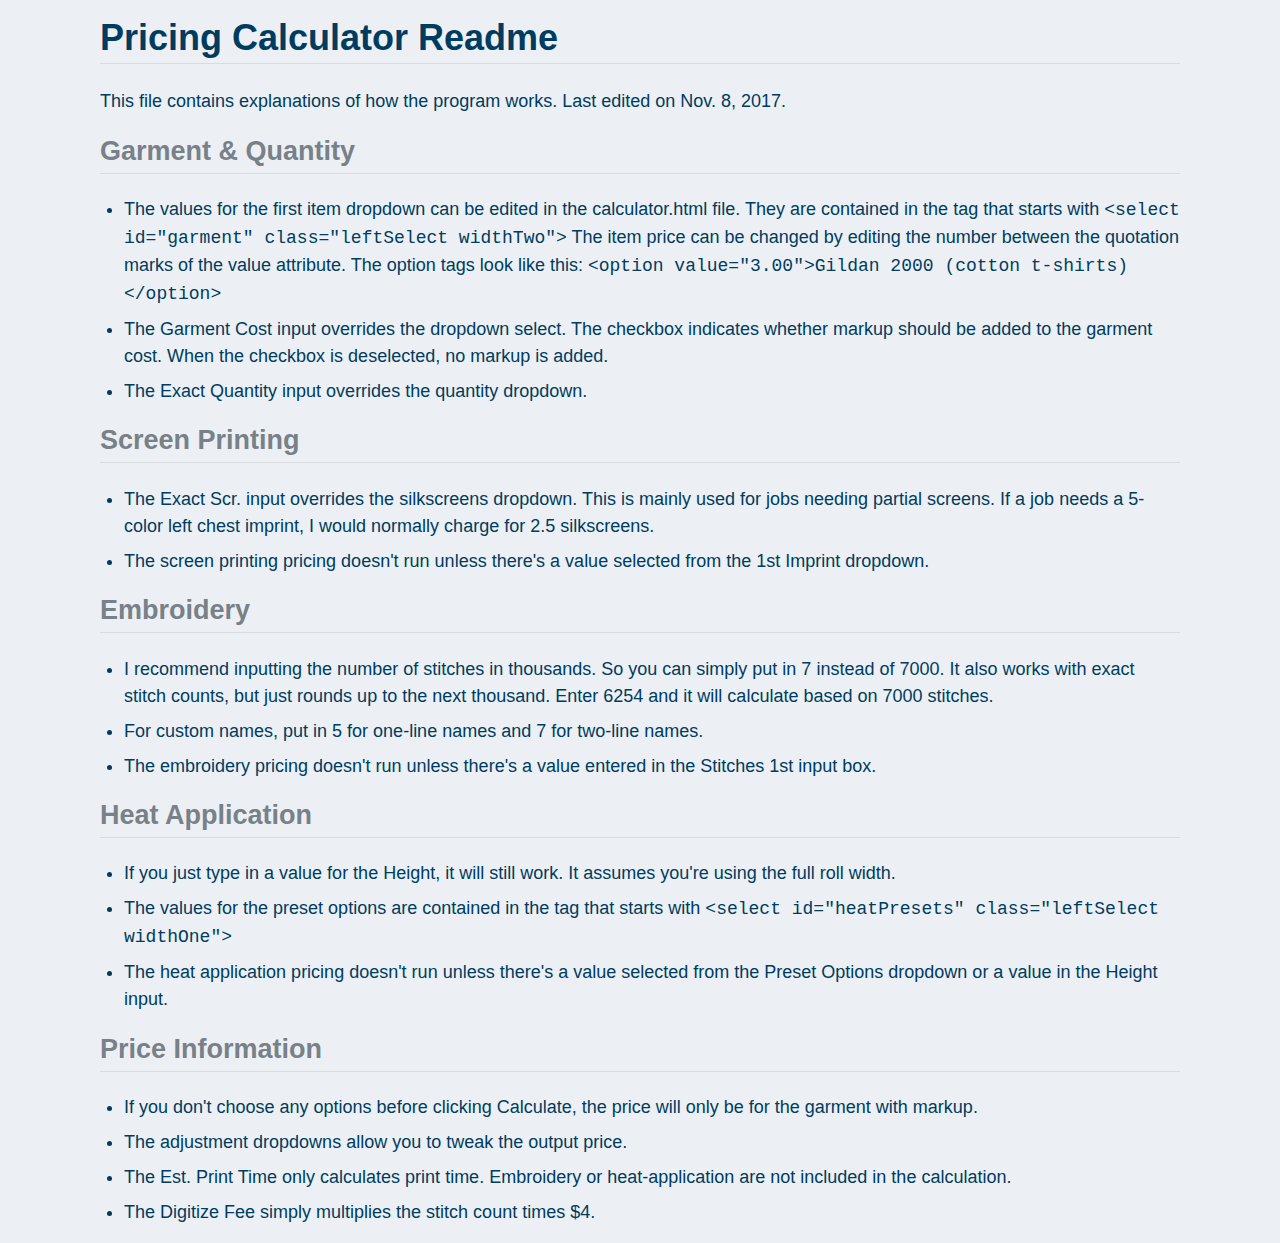
==== help.html @ 38ddf288 "Initial Commit - June 13, 2018" ====
<!doctype html>

<html lang="en">

<head>

	<meta charset="utf-8" />
	<meta name="viewport" content="width=device-width, initial-scale=1.0">
	<title>Readme</title>
	<link rel="stylesheet" href="helpstyle.css" />

</head>

<body>

	<div class="wrapper">

		<h1>Pricing Calculator Readme</h1>

		<p>This file contains explanations of how the program works. Last edited on Nov. 8, 2017.</p>

		<h2>Garment &amp; Quantity</h2>

		<ul>
			<li>The values for the first item dropdown can be edited in the calculator.html file. They are contained in the tag that starts with <code>&lt;select id="garment" class="leftSelect widthTwo"&gt;</code> The item price can be changed by editing the number between the quotation marks of the value attribute. The option tags look like this: <code>&lt;option value="3.00"&gt;Gildan 2000 (cotton t-shirts)&lt;/option&gt;</code></li>
			<li>The Garment Cost input overrides the dropdown select. The checkbox indicates whether markup should be added to the garment cost. When the checkbox is deselected, no markup is added.</li>
			<li>The Exact Quantity input overrides the quantity dropdown.</li>
		</ul>

		<h2>Screen Printing</h2>

		<ul>
			<li>The Exact Scr. input overrides the silkscreens dropdown. This is mainly used for jobs needing partial screens. If a job needs a 5-color left chest imprint, I would normally charge for 2.5 silkscreens.</li>
			<li>The screen printing pricing doesn't run unless there's a value selected from the 1st Imprint dropdown.</li>
		</ul>		

		<h2>Embroidery</h2>

		<ul>
			<li>I recommend inputting the number of stitches in thousands. So you can simply put in 7 instead of 7000. It also works with exact stitch counts, but just rounds up to the next thousand. Enter 6254 and it will calculate based on 7000 stitches.</li>
			<li>For custom names, put in 5 for one-line names and 7 for two-line names.</li>
			<li>The embroidery pricing doesn't run unless there's a value entered in the Stitches 1st input box.</li>
		</ul>		

		<h2>Heat Application</h2>

		<ul>
			<li>If you just type in a value for the Height, it will still work. It assumes you're using the full roll width.</li>
			<li>The values for the preset options are contained in the tag that starts with <code>&lt;select id="heatPresets" class="leftSelect widthOne"&gt;</code></li>
			<li>The heat application pricing doesn't run unless there's a value selected from the Preset Options dropdown or a value in the Height input.</li>
		</ul>	

		<h2>Price Information</h2>

		<ul>
			<li>If you don't choose any options before clicking Calculate, the price will only be for the garment with markup.</li>
			<li>The adjustment dropdowns allow you to tweak the output price.</li>
			<li>The Est. Print Time only calculates print time. Embroidery or heat-application are not included in the calculation.</li>
			<li>The Digitize Fee simply multiplies the stitch count times $4.</li>
		</ul>	

	</div>

</body>

</html>
---- helpstyle.css ----
html {
  background-color: #ecf0f4;
  color: #003c60;
  font-family: Helvetica, Arial, sans-serif;
  font-size: 18px;
  line-height: 1.5em; }

.wrapper {
  width: 1080px;
  margin: auto; }

h1 {
  padding-bottom: 12px;
  border-bottom: 1px solid #d8dce0; }

h2 {
  color: #788088;
  padding-bottom: 8px;
  border-bottom: 1px solid #d8dce0; }

ul {
  padding-left: 24px; }

li {
  margin-bottom: 8px; }

/*# sourceMappingURL=helpstyle.css.map */
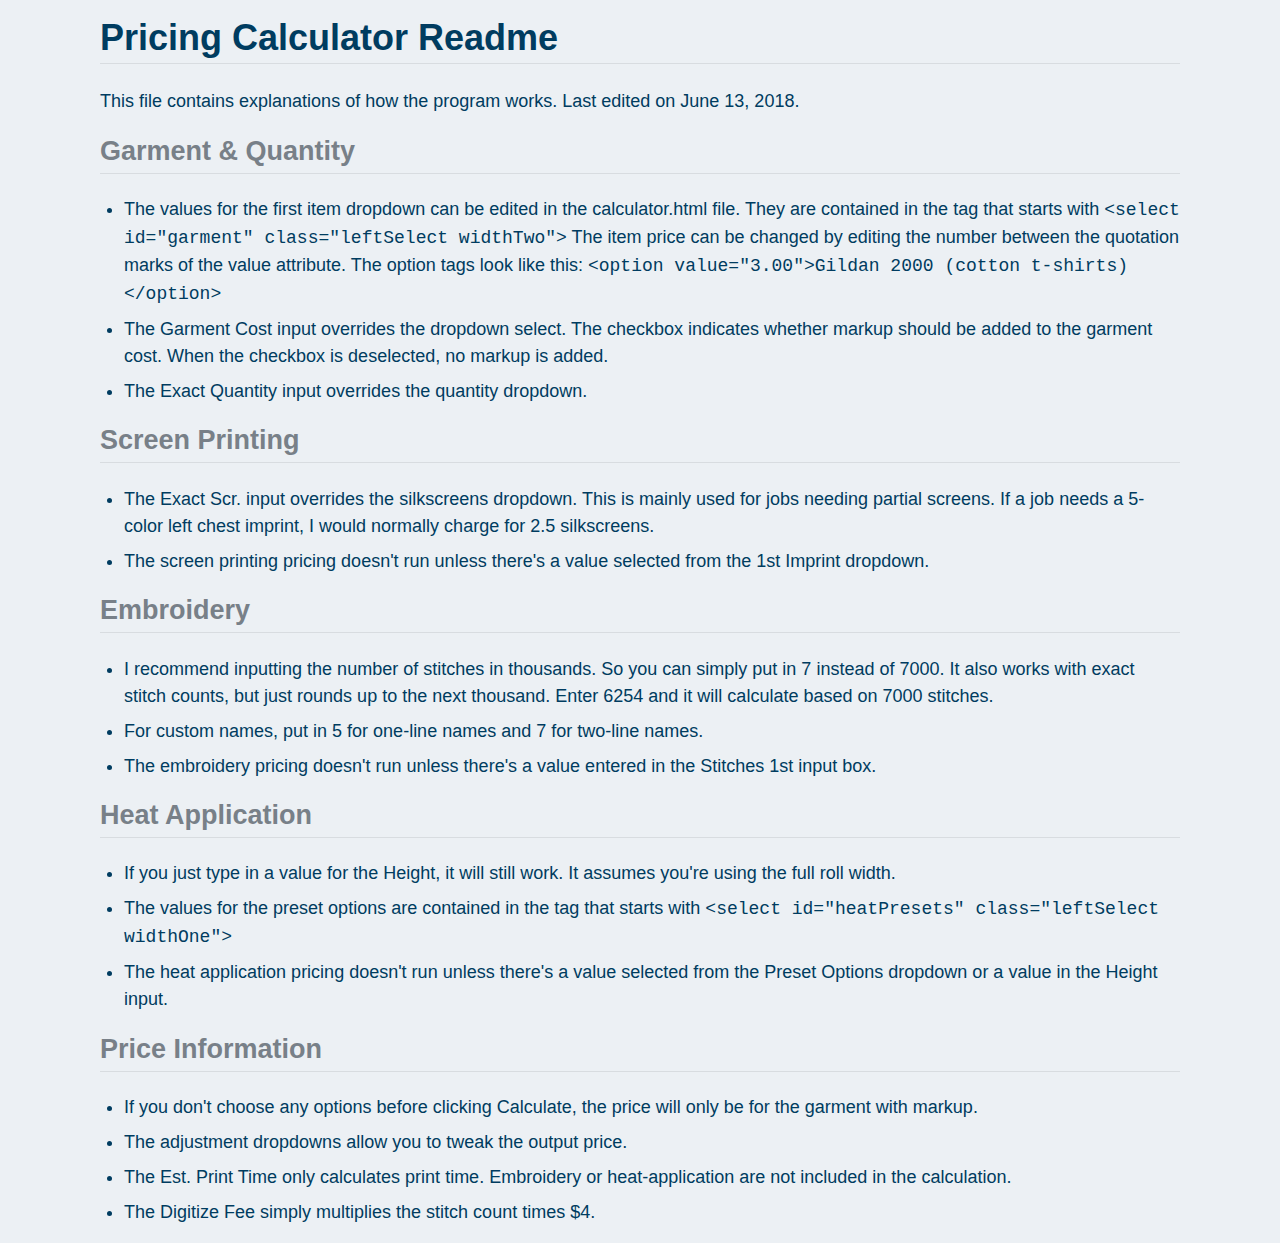
==== commit 51421247: "Fixed error with heat-application cost." ====
--- a/help.html
+++ b/help.html
@@ -17,7 +17,7 @@
 
 		<h1>Pricing Calculator Readme</h1>
 
-		<p>This file contains explanations of how the program works. Last edited on Nov. 8, 2017.</p>
+		<p>This file contains explanations of how the program works. Last edited on June 13, 2018.</p>
 
 		<h2>Garment &amp; Quantity</h2>
 
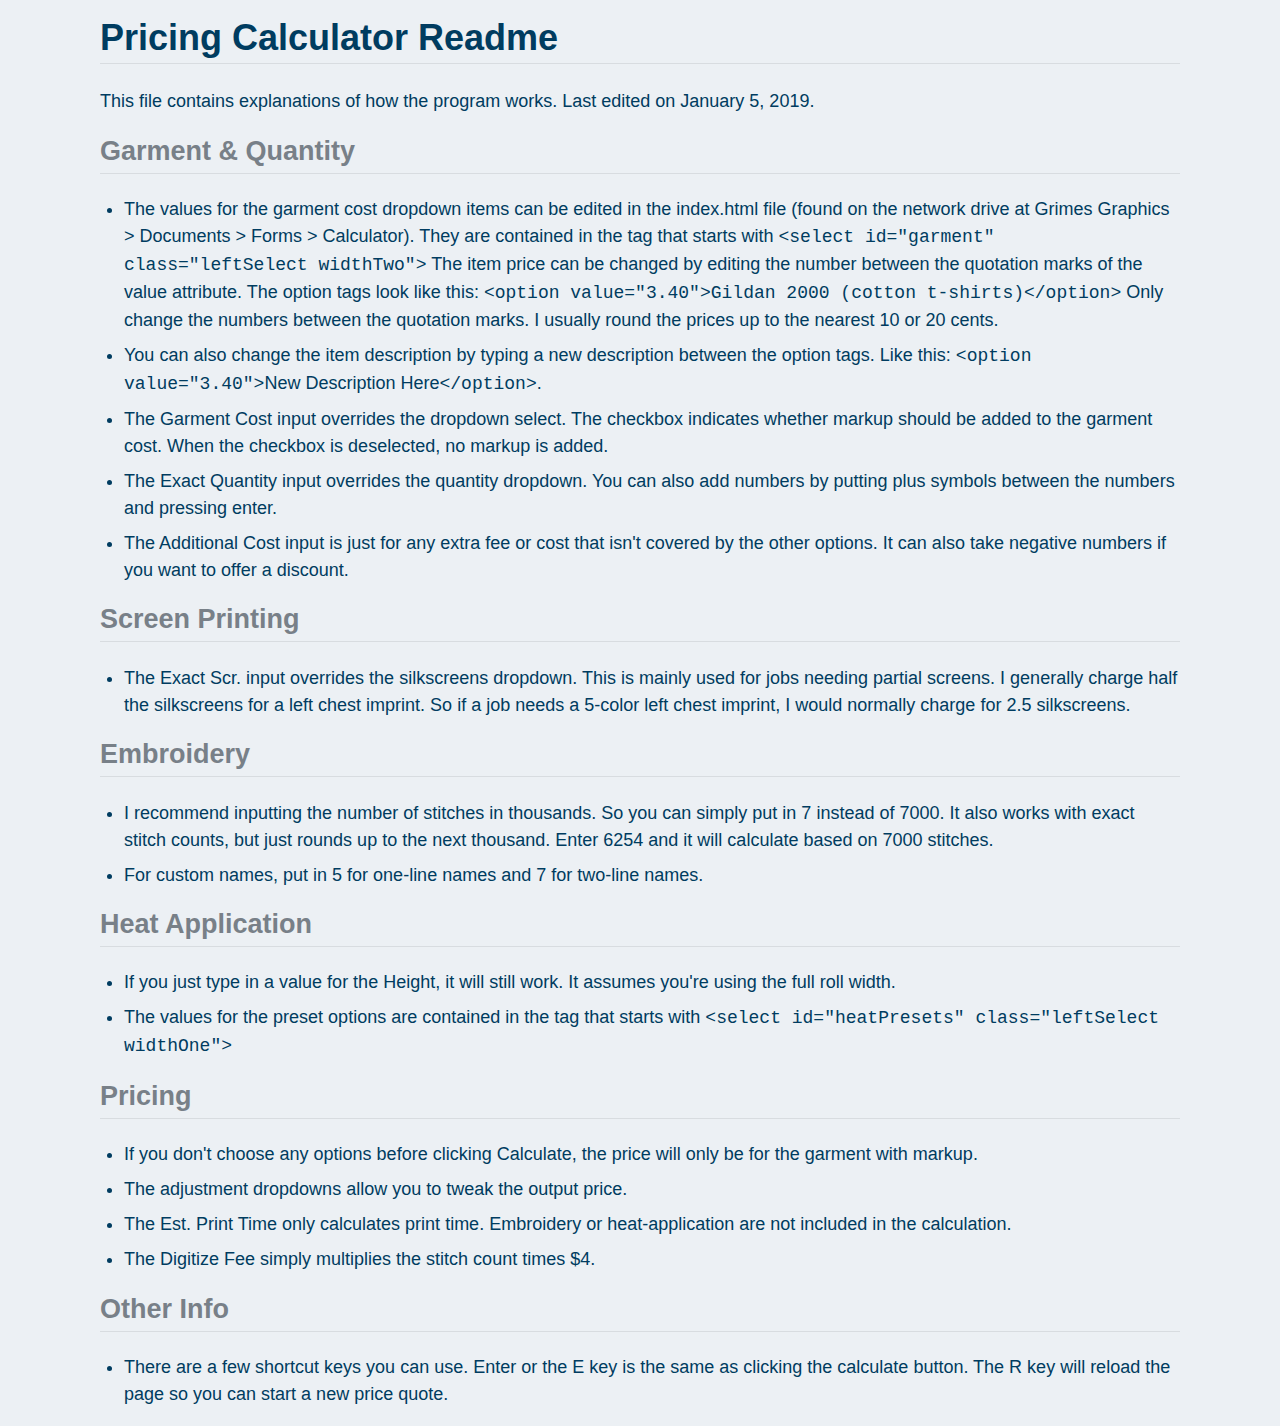
==== commit 4fb92032: "updated the readme" ====
--- a/help.html
+++ b/help.html
@@ -1,66 +1,103 @@
-<!doctype html>
+<!DOCTYPE html>
 
 <html lang="en">
+  <head>
+    <meta charset="utf-8" />
+    <meta name="viewport" content="width=device-width, initial-scale=1.0" />
+    <title>Readme</title>
+    <link rel="stylesheet" href="helpstyle.css" />
+  </head>
 
-<head>
+  <body>
+    <div class="wrapper">
+      <h1>Pricing Calculator Readme</h1>
 
-	<meta charset="utf-8" />
-	<meta name="viewport" content="width=device-width, initial-scale=1.0">
-	<title>Readme</title>
-	<link rel="stylesheet" href="helpstyle.css" />
+      <p>This file contains explanations of how the program works. Last edited on January 5, 2019.</p>
 
-</head>
+      <h2>Garment &amp; Quantity</h2>
 
-<body>
+      <ul>
+        <li>
+          The values for the garment cost dropdown items can be edited in the index.html file (found on the network
+          drive at Grimes Graphics > Documents > Forms > Calculator). They are contained in the tag that starts with
+          <code>&lt;select id="garment" class="leftSelect widthTwo"&gt;</code> The item price can be changed by editing
+          the number between the quotation marks of the value attribute. The option tags look like this:
+          <code>&lt;option value="3.40"&gt;Gildan 2000 (cotton t-shirts)&lt;/option&gt;</code> Only change the numbers
+          between the quotation marks. I usually round the prices up to the nearest 10 or 20 cents.
+        </li>
+        <li>
+          You can also change the item description by typing a new description between the option tags. Like this:
+          <code>&lt;option value="3.40"&gt;</code>New Description Here<code>&lt;/option&gt;</code>.
+        </li>
+        <li>
+          The Garment Cost input overrides the dropdown select. The checkbox indicates whether markup should be added to
+          the garment cost. When the checkbox is deselected, no markup is added.
+        </li>
+        <li>
+          The Exact Quantity input overrides the quantity dropdown. You can also add numbers by putting plus symbols
+          between the numbers and pressing enter.
+        </li>
+        <li>
+          The Additional Cost input is just for any extra fee or cost that isn't covered by the other options. It can
+          also take negative numbers if you want to offer a discount.
+        </li>
+      </ul>
 
-	<div class="wrapper">
+      <h2>Screen Printing</h2>
 
-		<h1>Pricing Calculator Readme</h1>
+      <ul>
+        <li>
+          The Exact Scr. input overrides the silkscreens dropdown. This is mainly used for jobs needing partial screens.
+          I generally charge half the silkscreens for a left chest imprint. So if a job needs a 5-color left chest
+          imprint, I would normally charge for 2.5 silkscreens.
+        </li>
+      </ul>
 
-		<p>This file contains explanations of how the program works. Last edited on June 13, 2018.</p>
+      <h2>Embroidery</h2>
 
-		<h2>Garment &amp; Quantity</h2>
+      <ul>
+        <li>
+          I recommend inputting the number of stitches in thousands. So you can simply put in 7 instead of 7000. It also
+          works with exact stitch counts, but just rounds up to the next thousand. Enter 6254 and it will calculate
+          based on 7000 stitches.
+        </li>
+        <li>For custom names, put in 5 for one-line names and 7 for two-line names.</li>
+      </ul>
 
-		<ul>
-			<li>The values for the first item dropdown can be edited in the calculator.html file. They are contained in the tag that starts with <code>&lt;select id="garment" class="leftSelect widthTwo"&gt;</code> The item price can be changed by editing the number between the quotation marks of the value attribute. The option tags look like this: <code>&lt;option value="3.00"&gt;Gildan 2000 (cotton t-shirts)&lt;/option&gt;</code></li>
-			<li>The Garment Cost input overrides the dropdown select. The checkbox indicates whether markup should be added to the garment cost. When the checkbox is deselected, no markup is added.</li>
-			<li>The Exact Quantity input overrides the quantity dropdown.</li>
-		</ul>
+      <h2>Heat Application</h2>
 
-		<h2>Screen Printing</h2>
+      <ul>
+        <li>
+          If you just type in a value for the Height, it will still work. It assumes you're using the full roll width.
+        </li>
+        <li>
+          The values for the preset options are contained in the tag that starts with
+          <code>&lt;select id="heatPresets" class="leftSelect widthOne"&gt;</code>
+        </li>
+      </ul>
 
-		<ul>
-			<li>The Exact Scr. input overrides the silkscreens dropdown. This is mainly used for jobs needing partial screens. If a job needs a 5-color left chest imprint, I would normally charge for 2.5 silkscreens.</li>
-			<li>The screen printing pricing doesn't run unless there's a value selected from the 1st Imprint dropdown.</li>
-		</ul>		
+      <h2>Pricing</h2>
 
-		<h2>Embroidery</h2>
+      <ul>
+        <li>
+          If you don't choose any options before clicking Calculate, the price will only be for the garment with markup.
+        </li>
+        <li>The adjustment dropdowns allow you to tweak the output price.</li>
+        <li>
+          The Est. Print Time only calculates print time. Embroidery or heat-application are not included in the
+          calculation.
+        </li>
+        <li>The Digitize Fee simply multiplies the stitch count times $4.</li>
+      </ul>
 
-		<ul>
-			<li>I recommend inputting the number of stitches in thousands. So you can simply put in 7 instead of 7000. It also works with exact stitch counts, but just rounds up to the next thousand. Enter 6254 and it will calculate based on 7000 stitches.</li>
-			<li>For custom names, put in 5 for one-line names and 7 for two-line names.</li>
-			<li>The embroidery pricing doesn't run unless there's a value entered in the Stitches 1st input box.</li>
-		</ul>		
+      <h2>Other Info</h2>
 
-		<h2>Heat Application</h2>
-
-		<ul>
-			<li>If you just type in a value for the Height, it will still work. It assumes you're using the full roll width.</li>
-			<li>The values for the preset options are contained in the tag that starts with <code>&lt;select id="heatPresets" class="leftSelect widthOne"&gt;</code></li>
-			<li>The heat application pricing doesn't run unless there's a value selected from the Preset Options dropdown or a value in the Height input.</li>
-		</ul>	
-
-		<h2>Price Information</h2>
-
-		<ul>
-			<li>If you don't choose any options before clicking Calculate, the price will only be for the garment with markup.</li>
-			<li>The adjustment dropdowns allow you to tweak the output price.</li>
-			<li>The Est. Print Time only calculates print time. Embroidery or heat-application are not included in the calculation.</li>
-			<li>The Digitize Fee simply multiplies the stitch count times $4.</li>
-		</ul>	
-
-	</div>
-
-</body>
-
-</html>+      <ul>
+        <li>
+          There are a few shortcut keys you can use. Enter or the E key is the same as clicking the calculate button.
+          The R key will reload the page so you can start a new price quote.
+        </li>
+      </ul>
+    </div>
+  </body>
+</html>
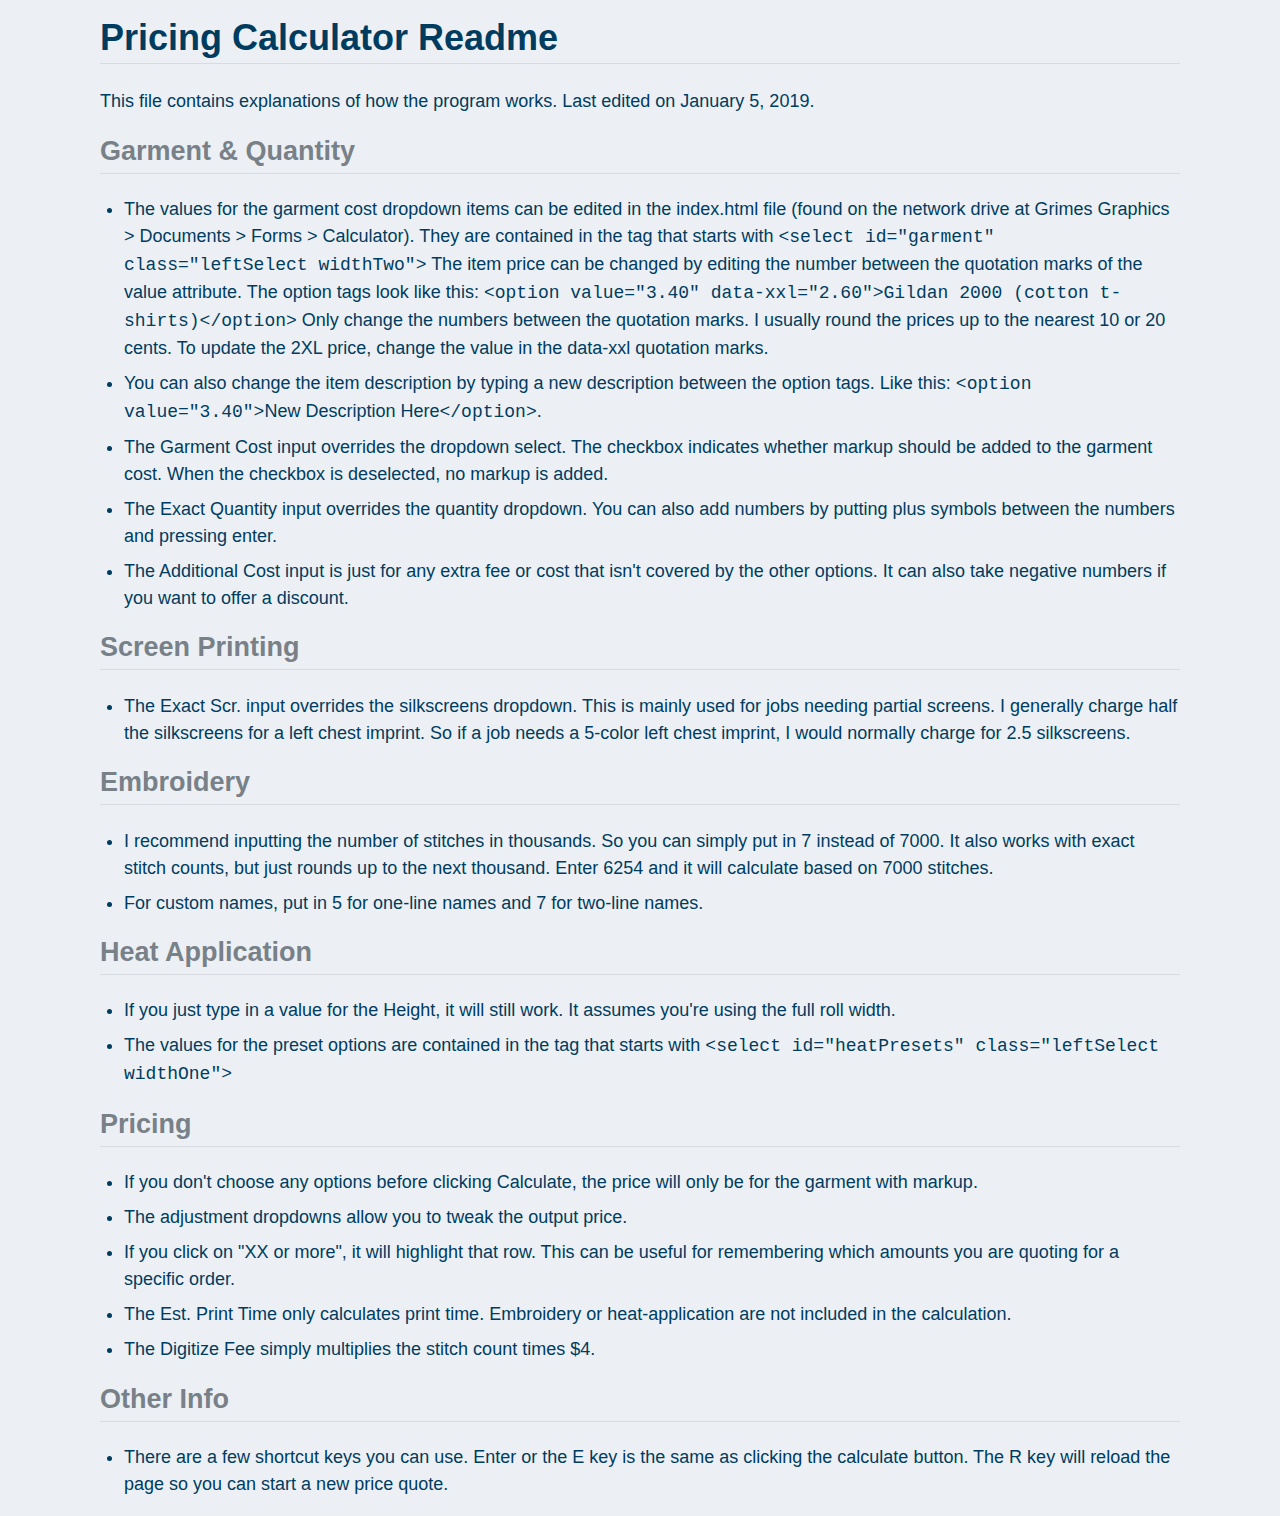
==== commit 70f3e599: "added 2XL price and highlight moves" ====
--- a/help.html
+++ b/help.html
@@ -22,8 +22,9 @@
           drive at Grimes Graphics > Documents > Forms > Calculator). They are contained in the tag that starts with
           <code>&lt;select id="garment" class="leftSelect widthTwo"&gt;</code> The item price can be changed by editing
           the number between the quotation marks of the value attribute. The option tags look like this:
-          <code>&lt;option value="3.40"&gt;Gildan 2000 (cotton t-shirts)&lt;/option&gt;</code> Only change the numbers
-          between the quotation marks. I usually round the prices up to the nearest 10 or 20 cents.
+          <code>&lt;option value="3.40" data-xxl="2.60"&gt;Gildan 2000 (cotton t-shirts)&lt;/option&gt;</code> Only
+          change the numbers between the quotation marks. I usually round the prices up to the nearest 10 or 20 cents.
+          To update the 2XL price, change the value in the data-xxl quotation marks.
         </li>
         <li>
           You can also change the item description by typing a new description between the option tags. Like this:
@@ -84,6 +85,10 @@
         </li>
         <li>The adjustment dropdowns allow you to tweak the output price.</li>
         <li>
+          If you click on "XX or more", it will highlight that row. This can be useful for remembering which amounts you
+          are quoting for a specific order.
+        </li>
+        <li>
           The Est. Print Time only calculates print time. Embroidery or heat-application are not included in the
           calculation.
         </li>
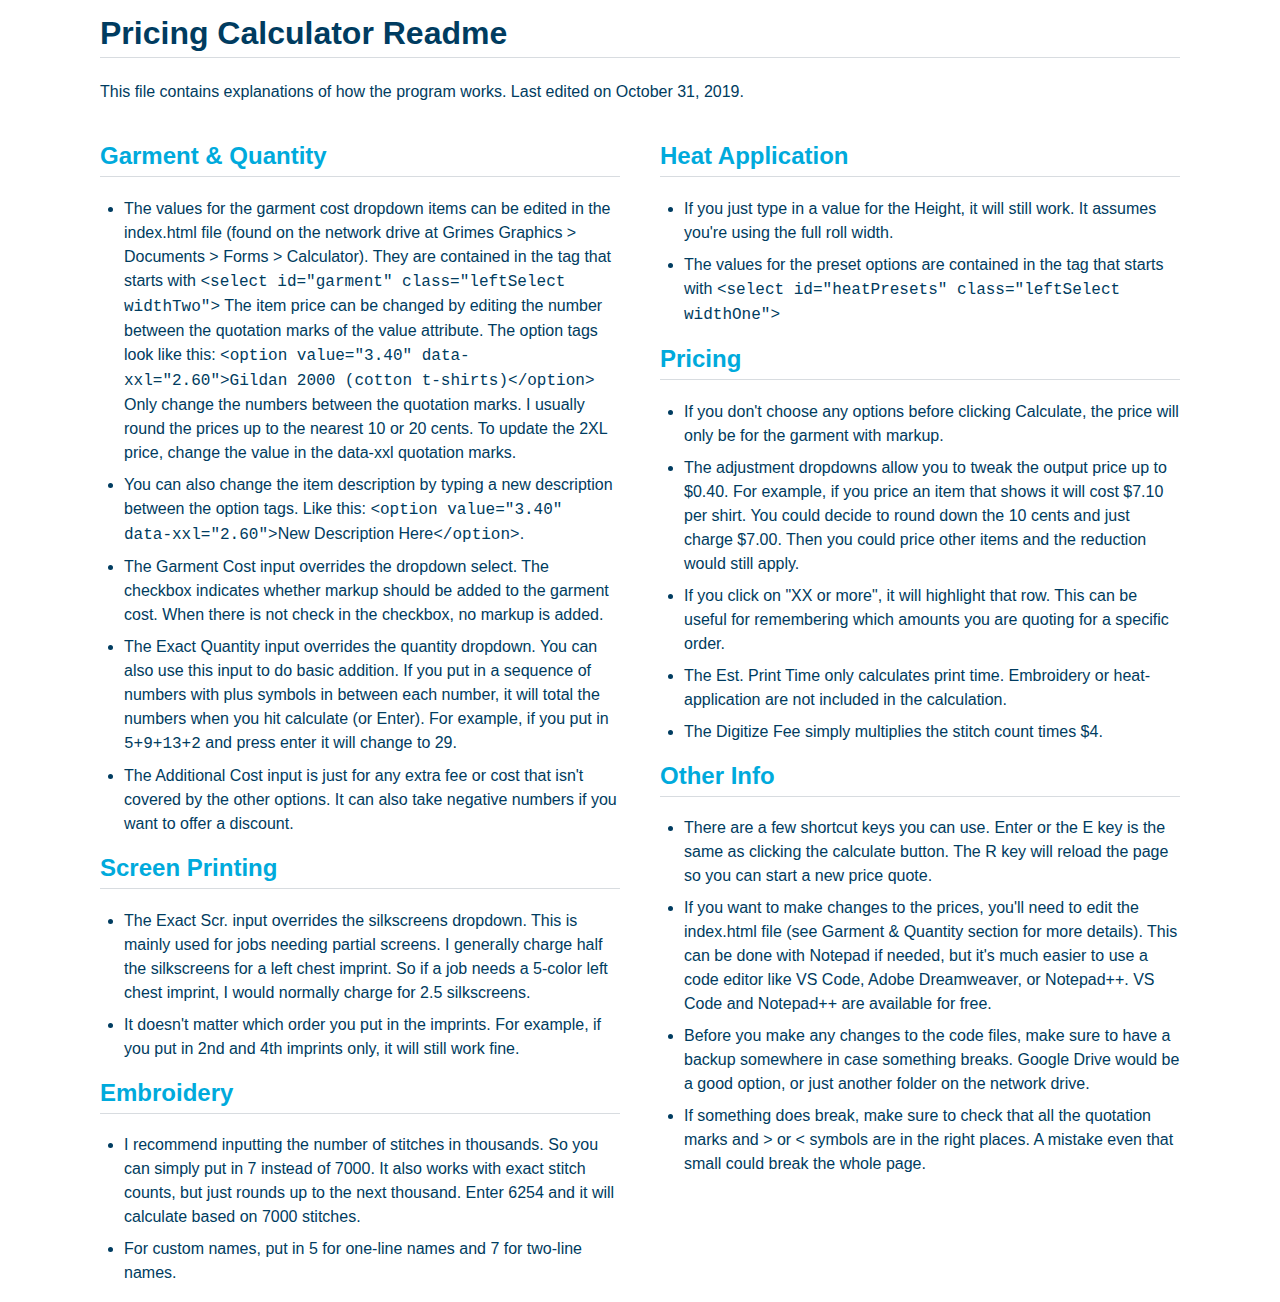
==== commit 747c8e24: "updated the readme" ====
--- a/help.html
+++ b/help.html
@@ -9,100 +9,130 @@
   </head>
 
   <body>
-    <div class="wrapper">
+    <div class="head-wrapper">
       <h1>Pricing Calculator Readme</h1>
 
-      <p>This file contains explanations of how the program works. Last edited on January 5, 2019.</p>
+      <p>This file contains explanations of how the program works. Last edited on October 31, 2019.</p>
+    </div>
 
-      <h2>Garment &amp; Quantity</h2>
+    <div class="wrapper">
+      <div class="wrapper__left">
+        <h2>Garment &amp; Quantity</h2>
 
-      <ul>
-        <li>
-          The values for the garment cost dropdown items can be edited in the index.html file (found on the network
-          drive at Grimes Graphics > Documents > Forms > Calculator). They are contained in the tag that starts with
-          <code>&lt;select id="garment" class="leftSelect widthTwo"&gt;</code> The item price can be changed by editing
-          the number between the quotation marks of the value attribute. The option tags look like this:
-          <code>&lt;option value="3.40" data-xxl="2.60"&gt;Gildan 2000 (cotton t-shirts)&lt;/option&gt;</code> Only
-          change the numbers between the quotation marks. I usually round the prices up to the nearest 10 or 20 cents.
-          To update the 2XL price, change the value in the data-xxl quotation marks.
-        </li>
-        <li>
-          You can also change the item description by typing a new description between the option tags. Like this:
-          <code>&lt;option value="3.40"&gt;</code>New Description Here<code>&lt;/option&gt;</code>.
-        </li>
-        <li>
-          The Garment Cost input overrides the dropdown select. The checkbox indicates whether markup should be added to
-          the garment cost. When the checkbox is deselected, no markup is added.
-        </li>
-        <li>
-          The Exact Quantity input overrides the quantity dropdown. You can also add numbers by putting plus symbols
-          between the numbers and pressing enter.
-        </li>
-        <li>
-          The Additional Cost input is just for any extra fee or cost that isn't covered by the other options. It can
-          also take negative numbers if you want to offer a discount.
-        </li>
-      </ul>
+        <ul>
+          <li>
+            The values for the garment cost dropdown items can be edited in the index.html file (found on the network
+            drive at Grimes Graphics > Documents > Forms > Calculator). They are contained in the tag that starts with
+            <code>&lt;select id="garment" class="leftSelect widthTwo"&gt;</code> The item price can be changed by
+            editing the number between the quotation marks of the value attribute. The option tags look like this:
+            <code>&lt;option value="3.40" data-xxl="2.60"&gt;Gildan 2000 (cotton t-shirts)&lt;/option&gt;</code> Only
+            change the numbers between the quotation marks. I usually round the prices up to the nearest 10 or 20 cents.
+            To update the 2XL price, change the value in the data-xxl quotation marks.
+          </li>
+          <li>
+            You can also change the item description by typing a new description between the option tags. Like this:
+            <code>&lt;option value="3.40" data-xxl="2.60"&gt;</code>New Description Here<code>&lt;/option&gt;</code>.
+          </li>
+          <li>
+            The Garment Cost input overrides the dropdown select. The checkbox indicates whether markup should be added
+            to the garment cost. When there is not check in the checkbox, no markup is added.
+          </li>
+          <li>
+            The Exact Quantity input overrides the quantity dropdown. You can also use this input to do basic addition.
+            If you put in a sequence of numbers with plus symbols in between each number, it will total the numbers when
+            you hit calculate (or Enter). For example, if you put in <code>5+9+13+2</code> and press enter it will
+            change to 29.
+          </li>
+          <li>
+            The Additional Cost input is just for any extra fee or cost that isn't covered by the other options. It can
+            also take negative numbers if you want to offer a discount.
+          </li>
+        </ul>
 
-      <h2>Screen Printing</h2>
+        <h2>Screen Printing</h2>
 
-      <ul>
-        <li>
-          The Exact Scr. input overrides the silkscreens dropdown. This is mainly used for jobs needing partial screens.
-          I generally charge half the silkscreens for a left chest imprint. So if a job needs a 5-color left chest
-          imprint, I would normally charge for 2.5 silkscreens.
-        </li>
-      </ul>
+        <ul>
+          <li>
+            The Exact Scr. input overrides the silkscreens dropdown. This is mainly used for jobs needing partial
+            screens. I generally charge half the silkscreens for a left chest imprint. So if a job needs a 5-color left
+            chest imprint, I would normally charge for 2.5 silkscreens.
+          </li>
+          <li>
+            It doesn't matter which order you put in the imprints. For example, if you put in 2nd and 4th imprints only,
+            it will still work fine.
+          </li>
+        </ul>
 
-      <h2>Embroidery</h2>
+        <h2>Embroidery</h2>
 
-      <ul>
-        <li>
-          I recommend inputting the number of stitches in thousands. So you can simply put in 7 instead of 7000. It also
-          works with exact stitch counts, but just rounds up to the next thousand. Enter 6254 and it will calculate
-          based on 7000 stitches.
-        </li>
-        <li>For custom names, put in 5 for one-line names and 7 for two-line names.</li>
-      </ul>
+        <ul>
+          <li>
+            I recommend inputting the number of stitches in thousands. So you can simply put in 7 instead of 7000. It
+            also works with exact stitch counts, but just rounds up to the next thousand. Enter 6254 and it will
+            calculate based on 7000 stitches.
+          </li>
+          <li>For custom names, put in 5 for one-line names and 7 for two-line names.</li>
+        </ul>
+      </div>
 
-      <h2>Heat Application</h2>
+      <div class="wrapper__right">
+        <h2>Heat Application</h2>
 
-      <ul>
-        <li>
-          If you just type in a value for the Height, it will still work. It assumes you're using the full roll width.
-        </li>
-        <li>
-          The values for the preset options are contained in the tag that starts with
-          <code>&lt;select id="heatPresets" class="leftSelect widthOne"&gt;</code>
-        </li>
-      </ul>
+        <ul>
+          <li>
+            If you just type in a value for the Height, it will still work. It assumes you're using the full roll width.
+          </li>
+          <li>
+            The values for the preset options are contained in the tag that starts with
+            <code>&lt;select id="heatPresets" class="leftSelect widthOne"&gt;</code>
+          </li>
+        </ul>
 
-      <h2>Pricing</h2>
+        <h2>Pricing</h2>
 
-      <ul>
-        <li>
-          If you don't choose any options before clicking Calculate, the price will only be for the garment with markup.
-        </li>
-        <li>The adjustment dropdowns allow you to tweak the output price.</li>
-        <li>
-          If you click on "XX or more", it will highlight that row. This can be useful for remembering which amounts you
-          are quoting for a specific order.
-        </li>
-        <li>
-          The Est. Print Time only calculates print time. Embroidery or heat-application are not included in the
-          calculation.
-        </li>
-        <li>The Digitize Fee simply multiplies the stitch count times $4.</li>
-      </ul>
+        <ul>
+          <li>
+            If you don't choose any options before clicking Calculate, the price will only be for the garment with
+            markup.
+          </li>
+          <li>
+            The adjustment dropdowns allow you to tweak the output price up to $0.40. For example, if you price an item
+            that shows it will cost $7.10 per shirt. You could decide to round down the 10 cents and just charge $7.00.
+            Then you could price other items and the reduction would still apply.
+          </li>
+          <li>
+            If you click on "XX or more", it will highlight that row. This can be useful for remembering which amounts
+            you are quoting for a specific order.
+          </li>
+          <li>
+            The Est. Print Time only calculates print time. Embroidery or heat-application are not included in the
+            calculation.
+          </li>
+          <li>The Digitize Fee simply multiplies the stitch count times $4.</li>
+        </ul>
 
-      <h2>Other Info</h2>
+        <h2>Other Info</h2>
 
-      <ul>
-        <li>
-          There are a few shortcut keys you can use. Enter or the E key is the same as clicking the calculate button.
-          The R key will reload the page so you can start a new price quote.
-        </li>
-      </ul>
+        <ul>
+          <li>
+            There are a few shortcut keys you can use. Enter or the E key is the same as clicking the calculate button.
+            The R key will reload the page so you can start a new price quote.
+          </li>
+          <li>
+            If you want to make changes to the prices, you'll need to edit the index.html file (see Garment &amp;
+            Quantity section for more details). This can be done with Notepad if needed, but it's much easier to use a
+            code editor like VS Code, Adobe Dreamweaver, or Notepad++. VS Code and Notepad++ are available for free.
+          </li>
+          <li>
+            Before you make any changes to the code files, make sure to have a backup somewhere in case something
+            breaks. Google Drive would be a good option, or just another folder on the network drive.
+          </li>
+          <li>
+            If something does break, make sure to check that all the quotation marks and &gt; or &lt; symbols are in the
+            right places. A mistake even that small could break the whole page.
+          </li>
+        </ul>
+      </div>
     </div>
   </body>
 </html>
--- a/helpstyle.css
+++ b/helpstyle.css
@@ -1,27 +1,38 @@
 html {
-  background-color: #ecf0f4;
   color: #003c60;
   font-family: Helvetica, Arial, sans-serif;
-  font-size: 18px;
+  font-size: 16px;
   line-height: 1.5em; }
+
+.head-wrapper {
+  width: 1080px;
+  margin: auto; }
 
 .wrapper {
   width: 1080px;
-  margin: auto; }
+  margin: 40px auto 0 auto;
+  display: flex; }
+
+.wrapper__left {
+  width: 520px;
+  margin-right: 40px; }
+
+.wrapper__right {
+  width: 520px; }
 
 h1 {
   padding-bottom: 12px;
   border-bottom: 1px solid #d8dce0; }
 
 h2 {
-  color: #788088;
+  color: #00aadc;
   padding-bottom: 8px;
   border-bottom: 1px solid #d8dce0; }
+  h2:first-of-type {
+    margin-top: 0; }
 
 ul {
   padding-left: 24px; }
 
 li {
   margin-bottom: 8px; }
-
-/*# sourceMappingURL=helpstyle.css.map */
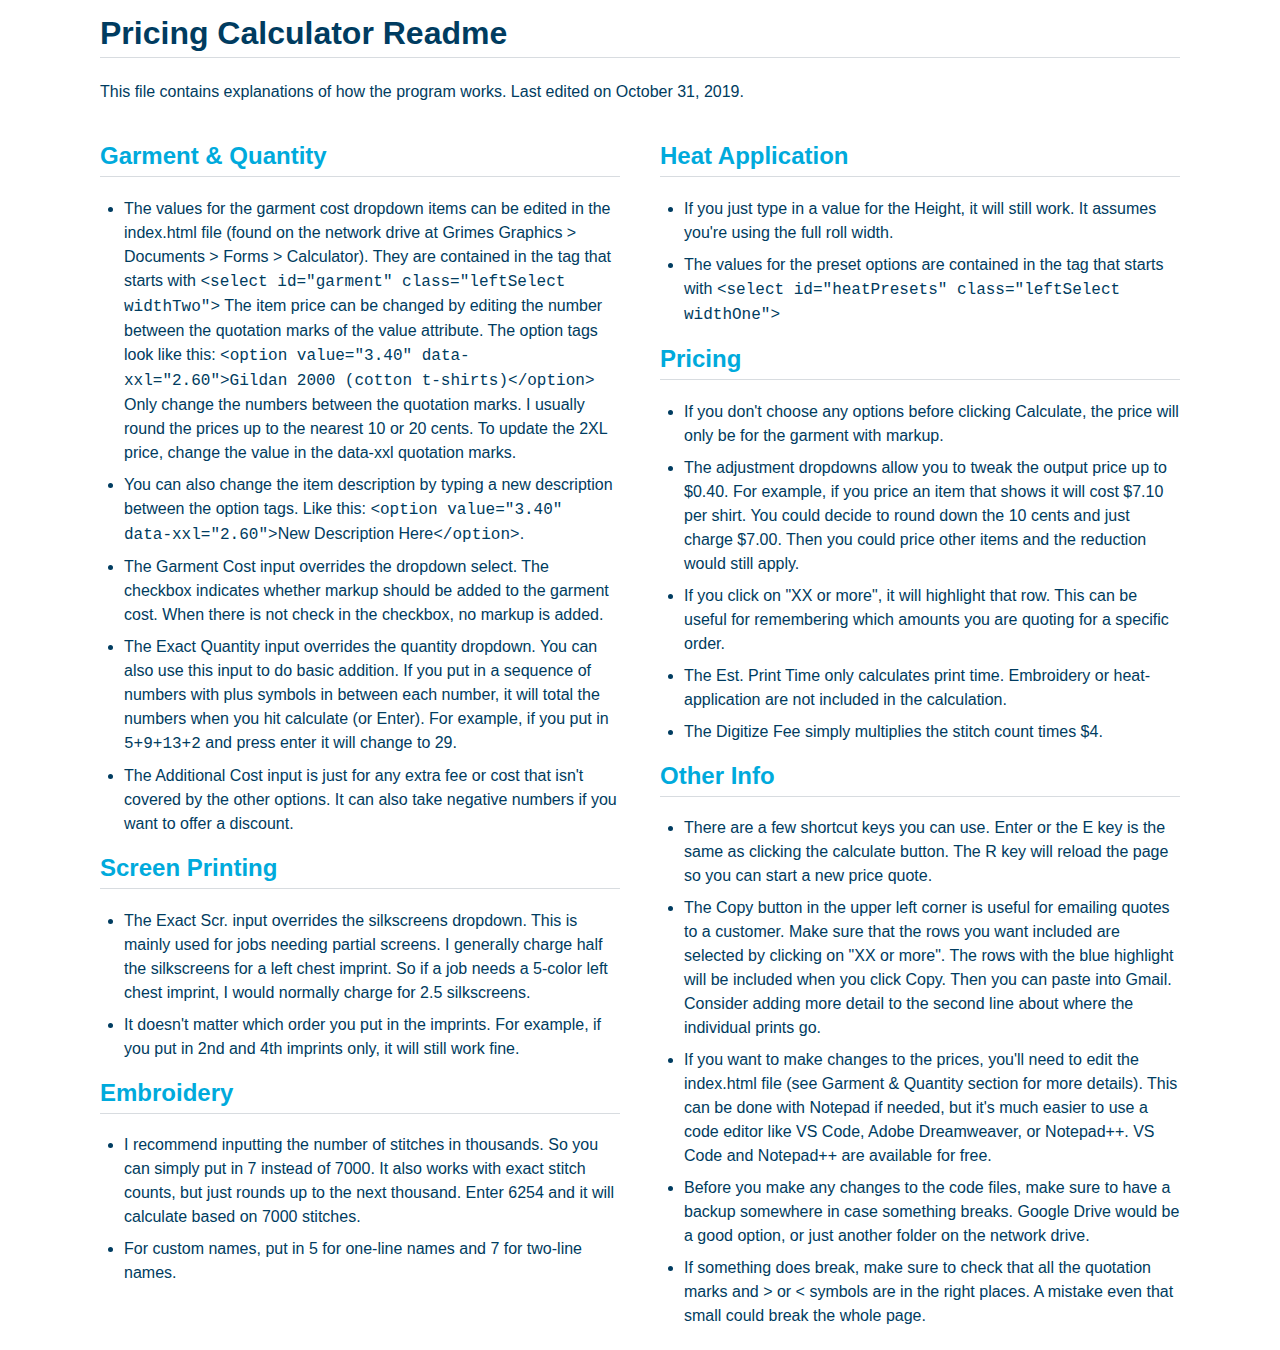
==== commit 4f9f97c8: "final tweaks to copy button" ====
--- a/help.html
+++ b/help.html
@@ -119,6 +119,12 @@
             The R key will reload the page so you can start a new price quote.
           </li>
           <li>
+            The Copy button in the upper left corner is useful for emailing quotes to a customer. Make sure that the
+            rows you want included are selected by clicking on "XX or more". The rows with the blue highlight will be
+            included when you click Copy. Then you can paste into Gmail. Consider adding more detail to the second line
+            about where the individual prints go.
+          </li>
+          <li>
             If you want to make changes to the prices, you'll need to edit the index.html file (see Garment &amp;
             Quantity section for more details). This can be done with Notepad if needed, but it's much easier to use a
             code editor like VS Code, Adobe Dreamweaver, or Notepad++. VS Code and Notepad++ are available for free.
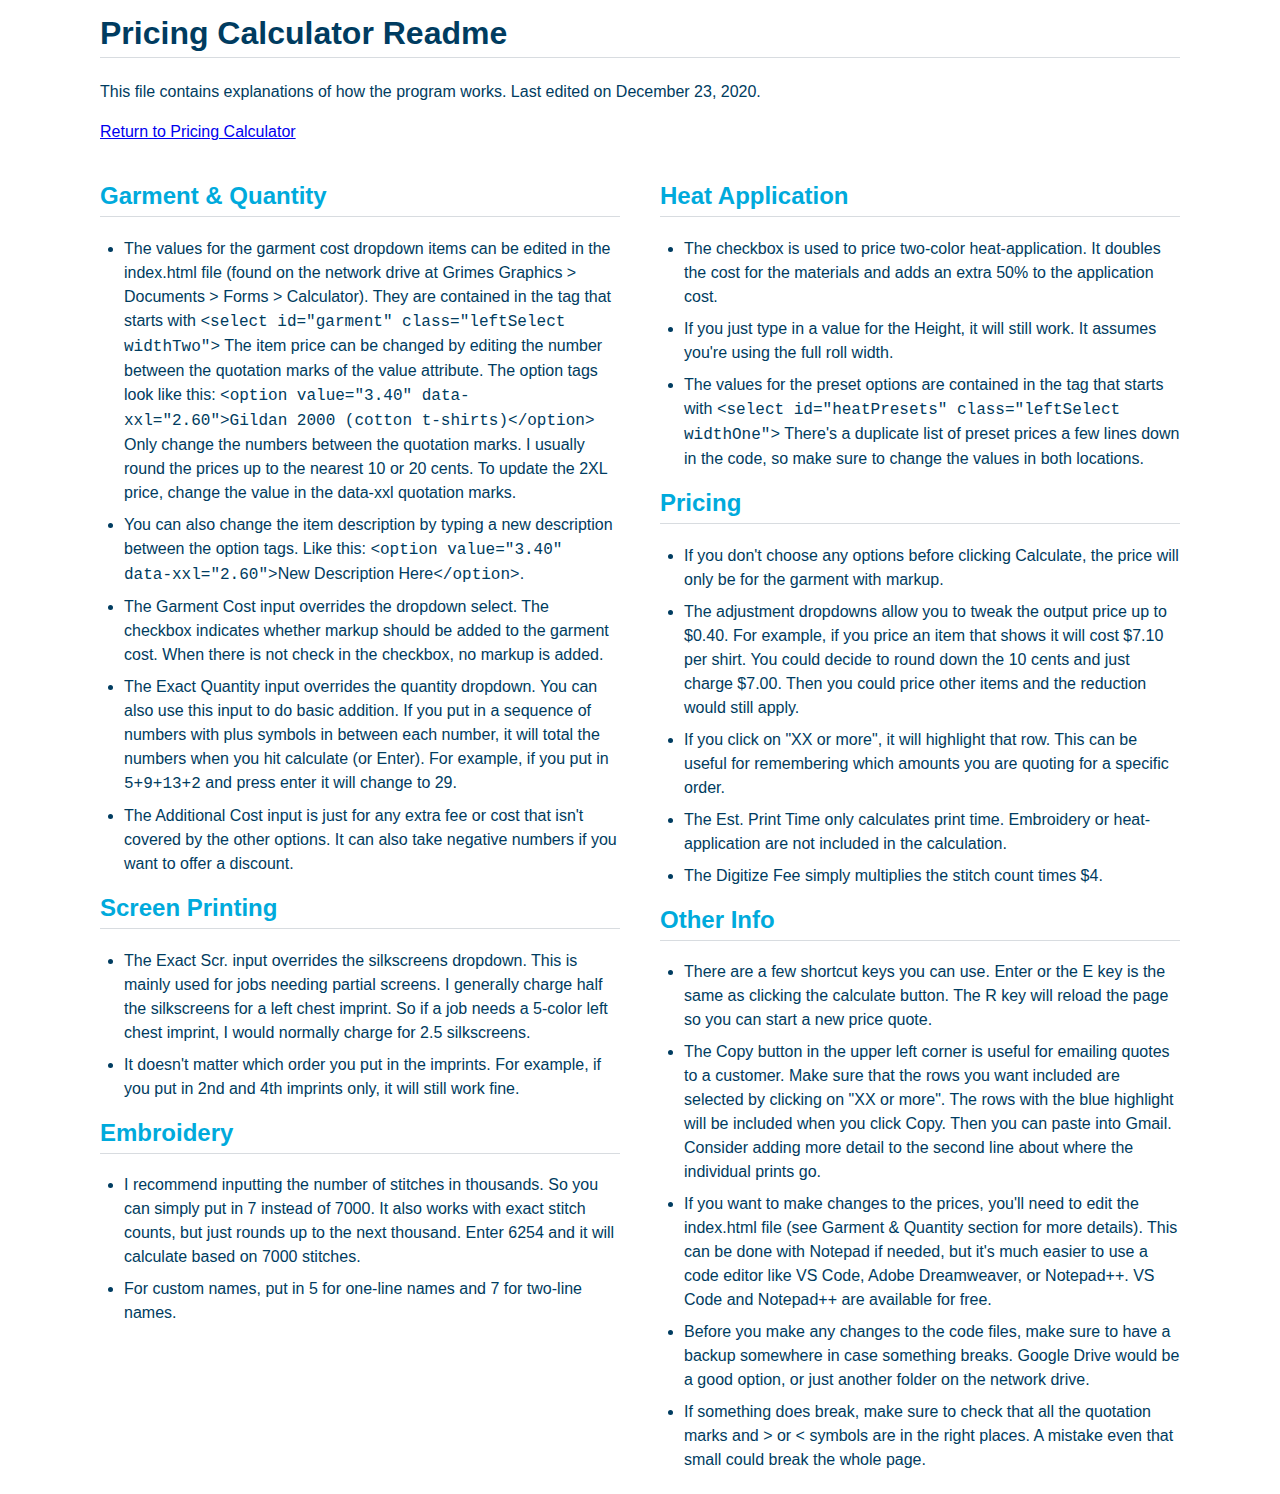
==== commit 3e84747c: "updated to use new heat-app pricing system" ====
--- a/help.html
+++ b/help.html
@@ -12,7 +12,8 @@
     <div class="head-wrapper">
       <h1>Pricing Calculator Readme</h1>
 
-      <p>This file contains explanations of how the program works. Last edited on October 31, 2019.</p>
+      <p>This file contains explanations of how the program works. Last edited on December 23, 2020.</p>
+      <a href="index.html">Return to Pricing Calculator</a>
     </div>
 
     <div class="wrapper">
@@ -80,11 +81,14 @@
 
         <ul>
           <li>
+            The checkbox is used to price two-color heat-application. It doubles the cost for the materials and adds an extra 50% to the application cost.
+          </li>
+          <li>
             If you just type in a value for the Height, it will still work. It assumes you're using the full roll width.
           </li>
           <li>
             The values for the preset options are contained in the tag that starts with
-            <code>&lt;select id="heatPresets" class="leftSelect widthOne"&gt;</code>
+            <code>&lt;select id="heatPresets" class="leftSelect widthOne"&gt;</code> There's a duplicate list of preset prices a few lines down in the code, so make sure to change the values in both locations.
           </li>
         </ul>
 
